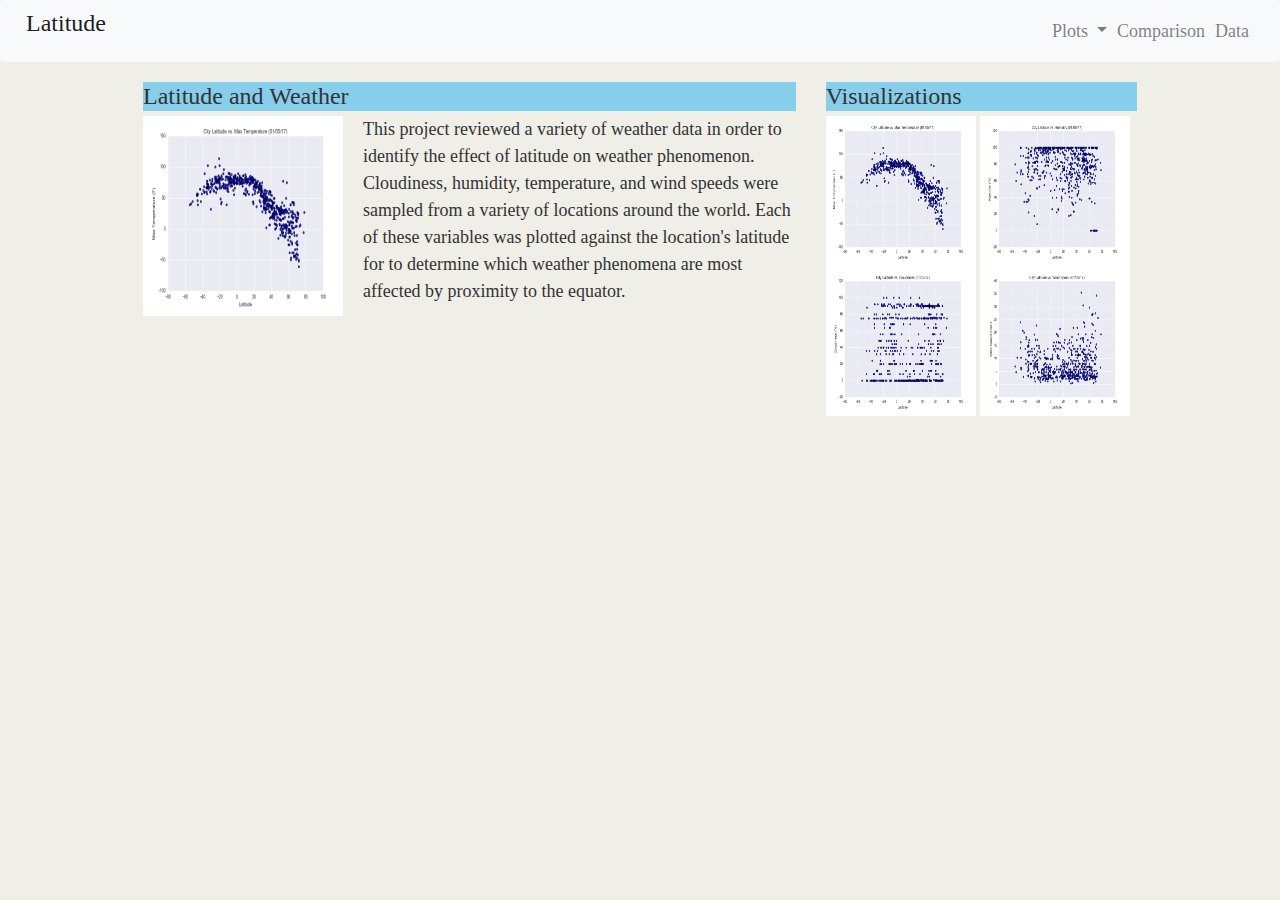
==== index.html @ ebced815 "saving changes 11.30.22" ====
<!DOCTYPE html>
<html lang="en-us">
  <head>

    <meta charset="UTF-8">
    <meta name="viewport" content="width=device-width, initial-scale=1.0">
    <meta http-equiv="X-UA-Compatible" content="ie=edge">

    <title>Latitude Data Homepage</title>

    <!-- Boostrap Stylesheet -->
    <link rel="stylesheet" href="assets/css/bootstrap.min.css" media="screen">
    <link rel="stylesheet" href="https://stackpath.bootstrapcdn.com/bootstrap/4.3.1/css/bootstrap.min.css" integrity="sha384-ggOyR0iXCbMQv3Xipma34MD+dH/1fQ784/j6cY/iJTQUOhcWr7x9JvoRxT2MZw1T" crossorigin="anonymous">

    <!-- Our own CSS stylesheet -->
    <link rel="stylesheet" href="assets/css/styles.css" media="screen">

  </head>

  <body>
    <!-- Start of navbar -->
    <nav class="navbar navbar-expand-lg navbar-light bg-light">
      <a class="navbar-brand" href="index.html">
        <h2>Latitude</h2>
      </a>
      <button class="navbar-toggler" type="button" data-toggle="collapse" data-target="#navbarSupportedContent" aria-controls="navbarSupportedContent" aria-expanded="false" aria-label="Toggle navigation">
        <span class="navbar-toggler-icon"></span>
      </button>
  
      <div class="collapse navbar-collapse" id="navbarSupportedContent">
        <ul class="navbar-nav ml-auto">
          
          <li class="nav-item dropdown">
            <a class="nav-link dropdown-toggle" href="#" id="navbarDropdown" role="button" data-toggle="dropdown" aria-haspopup="true" aria-expanded="false">
              Plots
            </a>
            <div class="dropdown-menu" aria-labelledby="navbarDropdown">
              <a class="dropdown-item" href="visualizations/temp.html">Max Temperature</a>
              <a class="dropdown-item" href="visualizations/humidity.html">Humidity</a>
              <a class="dropdown-item" href="visualizations/cloudiness.html">Cloudiness</a>
              <a class="dropdown-item" href="visualizations/wind.html">Wind Speed</a>
            </div>
          </li>
          <li class="nav-item">
            <a class="nav-link" href="comparison.html">Comparison </a>
          </li>
          <li class="nav-item">
            <a class="nav-link" href="data.html">Data</a>
          </li>
          
        </ul>
      </div>
    </nav>
  
    <!-- End of navbar -->

    <!-- Start of container -->
    <div class = "container">
      <div class="row">
        <div class="col-md-8 col-sm-12">
          <header>
            <h2>Latitude and Weather</h2>
          </header>
          <section id="figure">
            <section>
              <img id="sample-image" src="assets/images/Fig1.png">
            </section>
            <section>
              <p>This project reviewed a variety of weather data in order to identify the effect of latitude on weather phenomenon. 
                Cloudiness, humidity, temperature, and wind speeds were sampled from a variety of locations around the world.
                Each of these variables was plotted against the location's latitude for to determine which weather phenomena are most affected by proximity to the equator.
              </p>
            </section>
          </section>
        </div>
        <div class="col-md-4 col-sm-12">
          <header>
            <h2>Visualizations</h2>
          </header>
          <section>
            <a target="_blank" href="visualizations/temp.html">
              <img class="tile" src="assets/images/Fig1.png">
            </a>
            <a target="_blank" href="visualizations/humidity.html">
              <img class="tile" src="assets/images/Fig2.png">
            </a>
            <a target="_blank" href="visualizations/cloudiness.html">
              <img class="tile" src="assets/images/Fig3.png">
            </a>
            <a target="_blank" href="visualizations/wind.html">
              <img class="tile" src="assets/images/Fig4.png">
            </a>
          </section>


         
          
          <div class="clearfix"></div>
          
          <!-- End of the Visualizations imageNav Area -->
    <!-- End of container -->
    </div>

    <!-- jQuery CDN -->
    <script type="text/javascript" src="https://code.jquery.com/jquery-2.1.4.min.js"></script>

    <!-- Bootstrap CDN -->
    <script src="https://maxcdn.bootstrapcdn.com/bootstrap/3.3.6/js/bootstrap.min.js"></script>
  </body>

</html>
---- assets/css/styles.css ----
/* div.gallery {
  border: 1px solid #ccc;
}

div.gallery:hover {
  border: 1px solid #777;
}

div.gallery img {
  width: 50%;
  height: auto;
} */

div.desc {
  padding: 15px;
  text-align: center;
}

* {
  box-sizing: border-box;
}
/* 
.responsive {
  padding: 0 6px;
  float: left;
  width: 24.99999%;
}

@media only screen and (max-width: 700px) {
  .responsive {
    width: 49.99999%;
    margin: 6px 0;
  }
}

@media only screen and (max-width: 500px) {
  .responsive {
    width: 100%;
  }
} */

.clearfix:after {
  content: "";
  display: table;
  clear: both;
}

body {
  padding: 0;
  margin: 0;
  font-family: Georgia, "Times New Roman", Times, serif;
  font-size: 18px;
  line-height: 150%;
  color: #333;
  background: #efeee7;
}

header {
  background: skyblue;
}

h1 {
  padding: 20px 0;
  margin: 0;
  margin-bottom: 20px;
  font-size: 28px;
  color: #eee;
  text-align: center;
}

h2 {
  font-size: 24px;
}

a {
  color: #d21034;
}

/* Selecting elements by class */
.container {
  width: 1024px;
  margin: 0 auto;
}

/* Selecting elements by ID */
#main-intro,
#contact-info,
#sample-image {
  float: left;
}

.figure {
  position: relative;
}



#main-intro {
  width: 70%;
}

#contact-info {
  width: 30%;
  line-height: 1.5;
}

#sample-image {
  width: 200px;
  height: 200px;
  margin-right: 20px;
}
.tile{
  width: 150px;
  height: 150px;
}

.quarter{
  width: 500px;
  height: 500px;
}

.lat-image{
  width: 600px;
  height: 500px;
}
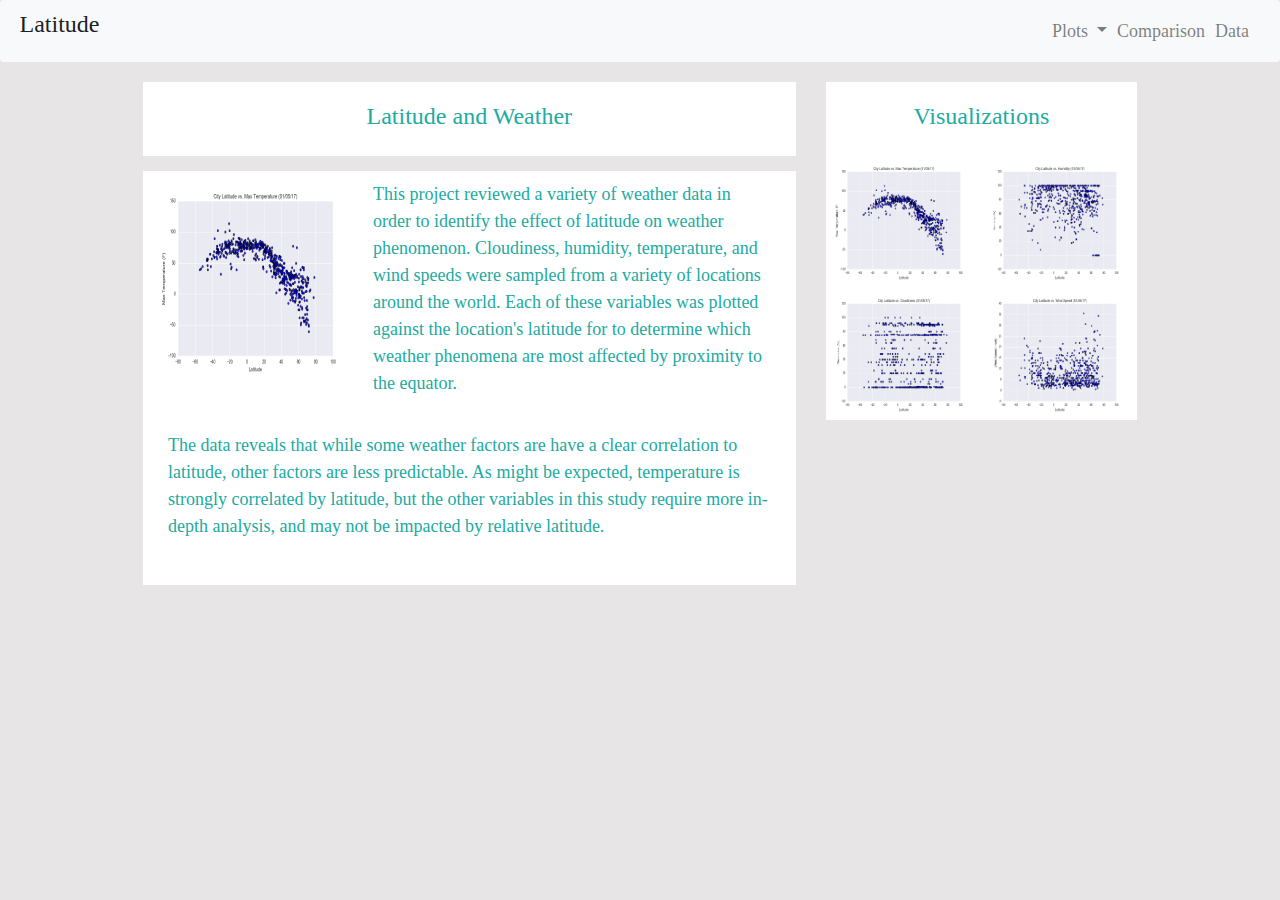
==== commit fc9da703: "final commit" ====
--- a/index.html
+++ b/index.html
@@ -20,7 +20,7 @@
   <body>
     <!-- Start of navbar -->
     <nav class="navbar navbar-expand-lg navbar-light bg-light">
-      <a class="navbar-brand" href="index.html">
+      <a class="navbar-brand btn " href="index.html">
         <h2>Latitude</h2>
       </a>
       <button class="navbar-toggler" type="button" data-toggle="collapse" data-target="#navbarSupportedContent" aria-controls="navbarSupportedContent" aria-expanded="false" aria-label="Toggle navigation">
@@ -57,7 +57,7 @@
     <!-- Start of container -->
     <div class = "container">
       <div class="row">
-        <div class="col-md-8 col-sm-12">
+        <div class="col-md-8 col-sm-12 main-section">
           <header>
             <h2>Latitude and Weather</h2>
           </header>
@@ -68,12 +68,16 @@
             <section>
               <p>This project reviewed a variety of weather data in order to identify the effect of latitude on weather phenomenon. 
                 Cloudiness, humidity, temperature, and wind speeds were sampled from a variety of locations around the world.
-                Each of these variables was plotted against the location's latitude for to determine which weather phenomena are most affected by proximity to the equator.
+                Each of these variables was plotted against the location's latitude for to determine which weather phenomena are most affected by proximity to the equator.</p>
+
+              <p>The data reveals that while some weather factors are have a clear correlation to latitude, other factors are less predictable. 
+                As might be expected, temperature is strongly correlated by latitude, but the other variables in this study require more in-depth analysis,
+                and may not be impacted by relative latitude. </p>
               </p>
             </section>
           </section>
         </div>
-        <div class="col-md-4 col-sm-12">
+        <div class="col-md-4 col-sm-12 vis-tiles ">
           <header>
             <h2>Visualizations</h2>
           </header>
--- a/assets/css/styles.css
+++ b/assets/css/styles.css
@@ -1,105 +1,71 @@
-/* div.gallery {
-  border: 1px solid #ccc;
-}
-
-div.gallery:hover {
-  border: 1px solid #777;
-}
-
-div.gallery img {
-  width: 50%;
-  height: auto;
-} */
-
-div.desc {
-  padding: 15px;
-  text-align: center;
-}
-
-* {
-  box-sizing: border-box;
-}
-/* 
-.responsive {
-  padding: 0 6px;
-  float: left;
-  width: 24.99999%;
-}
-
-@media only screen and (max-width: 700px) {
-  .responsive {
-    width: 49.99999%;
-    margin: 6px 0;
-  }
-}
-
-@media only screen and (max-width: 500px) {
-  .responsive {
-    width: 100%;
-  }
-} */
-
-.clearfix:after {
-  content: "";
-  display: table;
-  clear: both;
-}
-
 body {
   padding: 0;
   margin: 0;
   font-family: Georgia, "Times New Roman", Times, serif;
   font-size: 18px;
   line-height: 150%;
-  color: #333;
-  background: #efeee7;
+  color: #22aaa1;
+  background: #e7e5e5;
 }
 
+
+
 header {
-  background: skyblue;
+  background: white;
+  margin: 1;
+  padding: 20px;
+  float: center;
+  
 }
 
-h1 {
-  padding: 20px 0;
-  margin: 0;
-  margin-bottom: 20px;
-  font-size: 28px;
-  color: #eee;
+section{
+  background-color:
+  white;
+   margin: 30px
+   padding: 20px;
+  }
+
+p {
+  margin: 15px;
+  padding: 10px;
+}
+
+
+
+h2 {
+  font-size: 24px;
   text-align: center;
 }
 
-h2 {
-  font-size: 24px;
-}
 
-a {
-  color: #d21034;
-}
 
 /* Selecting elements by class */
 .container {
   width: 1024px;
   margin: 0 auto;
+ 
 }
 
 /* Selecting elements by ID */
-#main-intro,
-#contact-info,
+#main-section,
+
 #sample-image {
   float: left;
+  margin: 10px;
 }
 
-.figure {
+#figure {
   position: relative;
 }
 
 
 
-#main-intro {
+#main-section {
   width: 70%;
+  line-height: 1.5;
 }
 
-#contact-info {
+#vis-tiles {
   width: 30%;
   line-height: 1.5;
 }
@@ -109,17 +75,110 @@
   height: 200px;
   margin-right: 20px;
 }
+
 .tile{
   width: 150px;
-  height: 150px;
+  height: 130px;
+  margin: 1px;
+  padding: 2px;
+
 }
 
 .quarter{
-  width: 500px;
-  height: 500px;
+  width: 450px;
+  height: 400px;
+  float: center;
+  margin: 20px;
 }
+
+
 
 .lat-image{
   width: 600px;
   height: 500px;
+  float: center;
+}
+
+.table-responsive{
+  background: white;
+}
+
+.table-head{
+  margin:5px;
+}
+
+@media(max-width: 600px){
+  .container {
+    width: 612px;
+    margin: 0 auto;
+   
+  }
+  
+  /* Selecting elements by ID */
+  #main-section,
+  
+  #sample-image {
+    float: left;
+    margin: 10px;
+  }
+  
+  #figure {
+    position: relative;
+  }
+  
+  
+  
+  #main-section {
+    width: 70%;
+    line-height: 1.5;
+  }
+  
+  #vis-tiles {
+    width: 30%;
+    line-height: 1.5;
+  }
+  
+  #sample-image {
+    width: 150px;
+    height: 150px;
+    margin-right: 5px;
+  }
+  
+  .tile{
+    width: 150px;
+    height: 130px;
+    margin: 1px;
+    padding: 2px;
+    float: center;
+  
+  }
+  
+  .quarter{
+    width: 200px;
+    height: 200px;
+    float: center;
+  }
+  
+  
+  
+  .lat-image{
+    width: 200px;
+    height: 150px;
+    float: center;
+  }
+  
+  .table-responsive{
+    background: white;
+  }
+  
+  .table-head{
+    margin:5px;
+  }
+
+}
+
+.clearfix:after {
+  content: "";
+  display: table;
+  clear: both;
 }